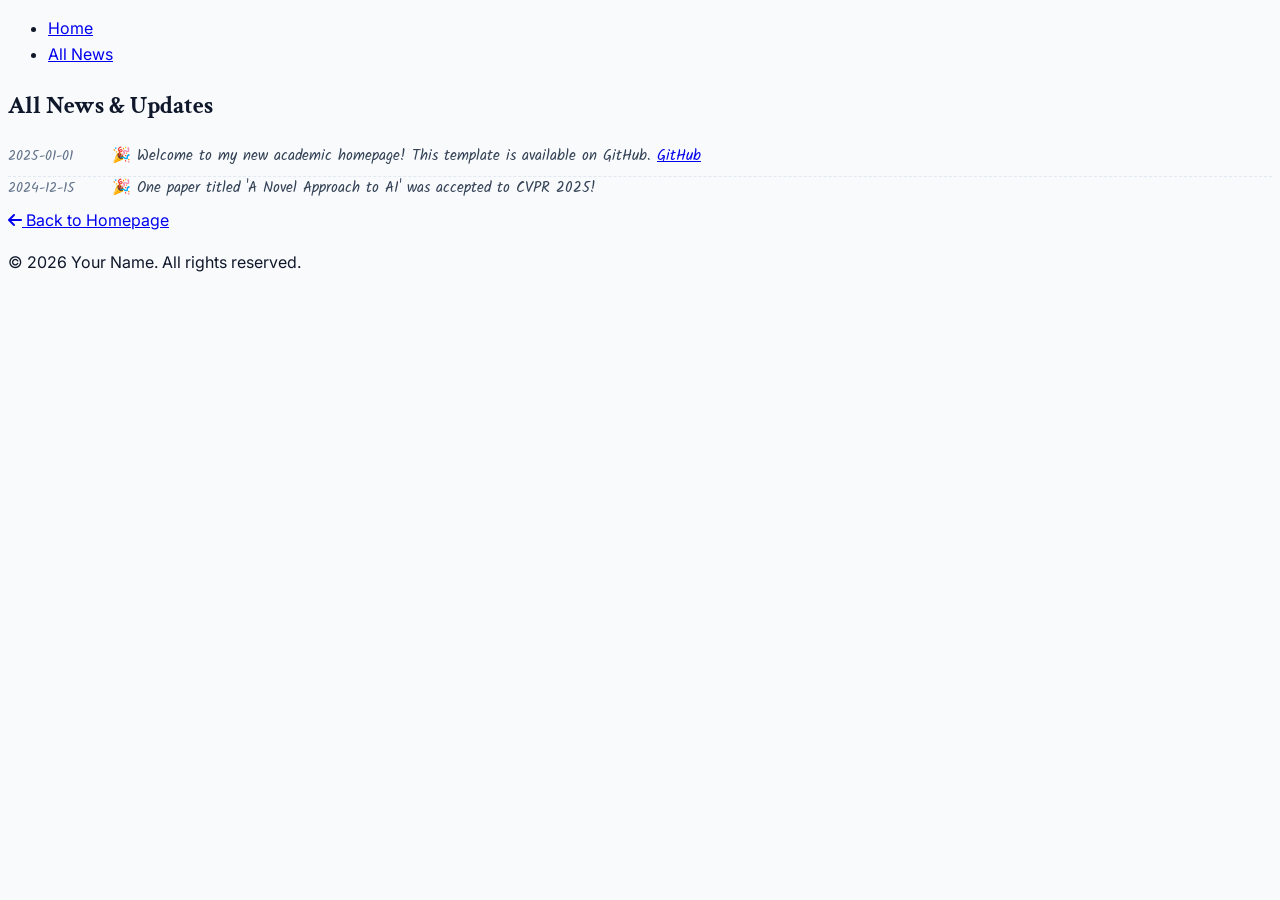
==== pages/all-news.html @ 8fb9178e "Initial commit: AcaNova-X Template Release" ====
<!DOCTYPE html>
<html lang="en">
<head>
    <meta charset="UTF-8">
    <meta name="viewport" content="width=device-width, initial-scale=1.0">
    <title>All News - Your Name</title>
    <link rel="stylesheet" href="../styles.css">
    <link rel="stylesheet" href="https://cdnjs.cloudflare.com/ajax/libs/font-awesome/6.4.0/css/all.min.css">
</head>
<body>
    <!-- Top Navigation - Shared Banner -->
    <nav class="top-nav">
        <ul class="nav-links">
            <li><a href="../index.html">Home</a></li>
            <li><a href="#" class="active">All News</a></li>
        </ul>
    </nav>

    <!-- Content Container -->
    <div class="content-container">
        <!-- Main Content -->
        <div class="main-wrapper">
            <main class="main-content">
                <section id="all-news" class="section">
                    <h2 class="section-title">All News & Updates</h2>
                    <div class="content-block">
                        <div id="all-news-container" class="news-list">
                            <!-- News items will be dynamically loaded here from news.json -->
                        </div>
                        <div class="view-all-container">
                            <a href="../index.html" class="view-all-btn"><i class="fas fa-arrow-left"></i> Back to Homepage</a>
                        </div>
                    </div>
                </section>
            </main>
        </div>
    </div>

    <footer>
        <p>&copy; <span id="current-year"></span> Your Name. All rights reserved.</p>
    </footer>

    <script>
        // Update copyright year
        document.getElementById('current-year').textContent = new Date().getFullYear();
    </script>
    <script src="../script.js"></script>
</body>
</html>
---- styles.css ----
@import url('https://fonts.googleapis.com/css2?family=Crimson+Text:ital,wght@0,400;0,600;0,700;1,400&family=Inter:wght@300;400;500;600;700&family=Kalam:wght@300;400;700&display=swap');

/* Base Styles */
body {
    font-family: 'Inter', sans-serif;
    color: #0f172a; /* slate-900 */
    background-color: #f8fafc; /* slate-50 */
    line-height: 1.6;
}

/* Typography Overrides */
h1, h2, h3, h4, h5, h6 {
    font-family: 'Crimson Text', serif;
}

.font-serif {
    font-family: 'Crimson Text', serif;
}

.font-sans {
    font-family: 'Inter', sans-serif;
}

/* Glassmorphism Navigation */
.glass {
    background: rgba(255, 255, 255, 0.85);
    backdrop-filter: blur(12px);
    -webkit-backdrop-filter: blur(12px);
    border-bottom: 1px solid rgba(255, 255, 255, 0.3);
    box-shadow: 0 4px 30px rgba(0, 0, 0, 0.03);
}

.nav-item {
    position: relative;
    font-weight: 500;
    color: #475569; /* slate-600 */
    transition: color 0.2s;
}

.nav-item:hover {
    color: #1e293b; /* slate-800 */
}

.nav-item::after {
    content: '';
    position: absolute;
    width: 0;
    height: 2px;
    bottom: -4px;
    left: 0;
    background-color: #d4a562; /* accent */
    transition: width 0.3s ease;
}

.nav-item:hover::after {
    width: 100%;
}

/* Hero Section */
.profile-image-container {
    position: relative;
    z-index: 10;
}

/* Section Styling */
section {
    position: relative;
}

.section-header h2 {
    position: relative;
    display: inline-block;
}

.section-header h2::after {
    content: '';
    position: absolute;
    bottom: 2px;
    left: 0;
    width: 40%;
    height: 3px;
    background-color: rgba(212, 165, 98, 0.3); /* accent with opacity */
    z-index: -1;
}

/* Main Layout Grid */
.grid-layout {
    display: grid;
    grid-template-columns: 1fr;
    gap: 2rem;
}

@media (min-width: 1024px) {
    .grid-layout {
        grid-template-columns: 320px 1fr;
        gap: 4rem;
        align-items: start;
    }
}

/* Cards */
.news-card, .research-card, .contact-card {
    transition: all 0.3s ease;
}

.news-card:hover, .research-card:hover, .contact-card:hover {
    transform: translateY(-2px);
    box-shadow: 0 10px 15px -3px rgba(0, 0, 0, 0.1), 0 4px 6px -2px rgba(0, 0, 0, 0.05);
    border-color: #cbd5e1; /* slate-300 */
}

/* Scrollbar */
::-webkit-scrollbar {
    width: 8px;
}

::-webkit-scrollbar-track {
    background: #f1f5f9;
}

::-webkit-scrollbar-thumb {
    background: #cbd5e1;
    border-radius: 4px;
}

::-webkit-scrollbar-thumb:hover {
    background: #94a3b8;
}

/* Utility */
.text-accent {
    color: #d4a562;
}

.bg-accent {
    background-color: #d4a562;
}

.border-accent {
    border-color: #d4a562;
}

.hover\:text-accent:hover {
    color: #d4a562;
}

/* Research Highlights (Accordion/Details Style if needed, but using clean list for now) */
details summary {
    cursor: pointer;
    transition: all 0.2s cubic-bezier(0.4, 0, 0.2, 1);
    text-align: justify;
}

/* New Publication List Styles */
.pub-year-group {
    margin-bottom: 2rem;
}

.pub-year-header {
    font-family: 'Inter', sans-serif; /* Wider than Crimson Text */
    font-size: 1.35rem; /* Slightly larger */
    font-weight: 700;
    font-style: italic;
    letter-spacing: 0.05em; /* Add spacing for wider look */
    color: #1e293b;
    margin-bottom: 1rem;
    border-bottom: 2px solid #e2e8f0;
    padding-bottom: 0.25rem;
    display: inline-block;
}

.pub-list-ul {
    list-style-type: disc;
    padding-left: 1.5rem;
}

.pub-list-item {
    margin-bottom: 1.25rem;
    line-height: 1.5;
}

.pub-line-1 {
    font-size: 1rem;
    margin-bottom: 0.1rem;
}

.pub-venue-tag {
    font-weight: 700;
    margin-right: 0.5rem;
}

.pub-title-text {
    font-weight: 600;
    color: #1e293b;
}

.pub-link-btn {
    display: inline-block;
    font-size: 0.75rem;
    padding: 0.1rem 0.5rem;
    border: 1px solid #cbd5e1;
    border-radius: 4px;
    color: #475569;
    margin-left: 0.5rem;
    text-decoration: none;
    transition: all 0.2s;
    vertical-align: middle;
    background-color: white;
}

.pub-link-btn:hover {
    border-color: #d4a562;
    color: #d4a562;
    background-color: #fffbeb;
}

.tag-arxiv {
    color: #2563eb; /* Blue for Arxiv */
}

.tag-conference {
    color: #dc2626; /* Red for Conference/Journal */
}

.pub-title-link {
    color: #1e293b;
    text-decoration: none;
    font-weight: 600;
    border-bottom: 1px solid transparent;
    transition: border-color 0.2s;
}

.pub-title-link:hover {
    color: #d4a562; /* accent */
    border-bottom-color: #d4a562;
}

.pub-line-2 {
    font-size: 0.95rem;
    color: #4b5563; /* neutral-600 */
    margin-bottom: 0.1rem;
}

.pub-line-2 strong, .pub-line-2 b {
    color: #1e293b; /* primary */
    font-weight: 600;
}

.pub-line-3 {
    font-size: 0.9rem;
    color: #64748b; /* slate-500 */
    font-style: italic;
}

/* Publication Card Typography (Legacy/Unused for now) */
.pub-title {
    font-size: 1.1rem;
    font-weight: 600;
    color: #1e293b; /* primary */
    margin-bottom: 0.5rem;
    line-height: 1.4;
}

.pub-authors {
    font-size: 0.95rem;
    color: #64748b; /* muted */
    margin-bottom: 0.5rem;
}

.pub-venue {
    font-size: 0.9rem;
    font-weight: 500;
    color: #64748b; /* muted */
    margin-bottom: 1rem;
    font-style: italic;
}

.pub-highlight {
    font-size: 0.85rem;
    color: #d97706; /* amber-600 */
    font-weight: 600;
    margin-bottom: 0.5rem;
}

/* Publication CCF Ranks and Badges */
.pub-badge-highlight {
    display: inline-block;
    background-color: #ef4444; /* Red */
    color: white;
    font-size: 0.75rem;
    font-weight: 700;
    padding: 0.1rem 0.4rem;
    border-radius: 4px;
    margin-right: 0.5rem;
    vertical-align: middle;
    line-height: 1.2;
}

.ccf-rank {
    font-weight: 700;
    margin-left: 0.3rem;
}

.ccf-a {
    color: #dc2626; /* Red-600 */
}

.ccf-b {
    color: #2563eb; /* Blue-600 */
}

.ccf-c {
    color: #16a34a; /* Green-600 */
}

.publication:hover {
    border-color: #d4a562; /* accent */
    box-shadow: 0 10px 30px -10px rgba(0,0,0,0.05);
    transform: translateY(-2px);
}

/* Venue Logo - Hidden for Text-Only Style */
.venue-logo {
    display: none;
}

/* News Item Dashed Line */
.news-item {
    display: grid;
    grid-template-columns: 80px 1fr;
    gap: 1.5rem;
    align-items: baseline;
    padding-bottom: 0.5rem;
    border-bottom: 1px dashed #e2e8f0;
}

.news-date {
    font-family: 'Kalam', cursive; /* Cleaner, wider handwriting font */
    font-weight: 400; 
    font-size: 0.9rem; 
    color: #64748b;
    white-space: nowrap;
}

.news-content {
    font-family: 'Kalam', cursive; /* Cleaner, wider handwriting font */
    font-size: 0.95rem; 
    color: #334155;
    line-height: 1.5;
}

.news-item:last-child {
    border-bottom: none;
}

/* Formal Text */
.formal-font {
    font-family: 'Times New Roman', Times, serif;
    font-size: 1.05rem;
    line-height: 1.6;
}

/* Service Section */
.service-category {
    padding-bottom: 1.5rem;
    border-bottom: 1px solid #f1f5f9;
    margin-bottom: 1.5rem;
}

.service-category:last-child {
    border-bottom: none;
    margin-bottom: 0;
    padding-bottom: 0;
}

.service-category h3 {
    font-size: 1rem; /* Match education header size */
    font-weight: 600;
    color: #1e293b;
    margin-bottom: 0.35rem;
    font-family: 'Inter', sans-serif;
}

.service-items {
    font-family: 'Inter', sans-serif;
    font-size: 0.9rem; /* Match education text size (approx) */
    color: #475569;
    line-height: 1.5;
}

/* Honors Section Styling */
.honor-item {
    display: grid;
    grid-template-columns: 100px 1fr;
    gap: 1.5rem;
    align-items: baseline;
    margin-bottom: 1.5rem;
}

.honor-year {
    font-family: 'Courier New', Courier, monospace;
    font-weight: 700;
    font-size: 0.9rem;
    color: #d4a562; /* accent */
    text-align: right;
    white-space: nowrap;
}

.honor-content h3 {
    font-size: 1rem;
    font-weight: 600;
    color: #1e293b; /* primary */
}

/* Publication Thumbnail & Layout */
.pub-content-wrapper {
    width: 100%;
}

.pub-list-item.with-thumbnail-expanded {
    display: flex;
    gap: 1.5rem;
    align-items: flex-start;
    padding: 1rem;
    background-color: white;
    border: 1px solid #e2e8f0;
    border-radius: 8px;
    box-shadow: 0 4px 6px -1px rgba(0, 0, 0, 0.1);
}

.pub-thumbnail-box {
    width: 200px; /* Fixed width for thumbnail */
    flex-shrink: 0;
    order: -1; /* Move to the left */
    border: none;
    padding: 0;
    border-radius: 0;
    background: transparent;
    box-shadow: none;
}

.pub-thumbnail-box img {
    width: 100%;
    height: auto;
    display: block;
    border-radius: 4px;
    box-shadow: 0 2px 4px rgba(0,0,0,0.1);
}

.pub-list-item.with-thumbnail-expanded .pub-content-wrapper {
    flex-grow: 1;
}

/* Adjust text spacing in expanded mode */
.pub-list-item.with-thumbnail-expanded .pub-line-1 {
    margin-bottom: 0.5rem;
}

.pub-list-item.with-thumbnail-expanded .pub-title-text {
    font-size: 1.1rem; /* Larger title in expanded mode */
}

.pub-btn-preview {
    cursor: pointer;
}

.pub-btn-preview.active {
    background-color: #1e293b;
    color: white;
    border-color: #1e293b;
}

/* Make sure mobile layout stacks */
@media (max-width: 640px) {
    .pub-list-item.with-thumbnail-expanded {
        flex-direction: column;
    }
    .pub-thumbnail-box {
        width: 100%;
        max-width: 300px;
        margin-top: 0.5rem;
    }
}
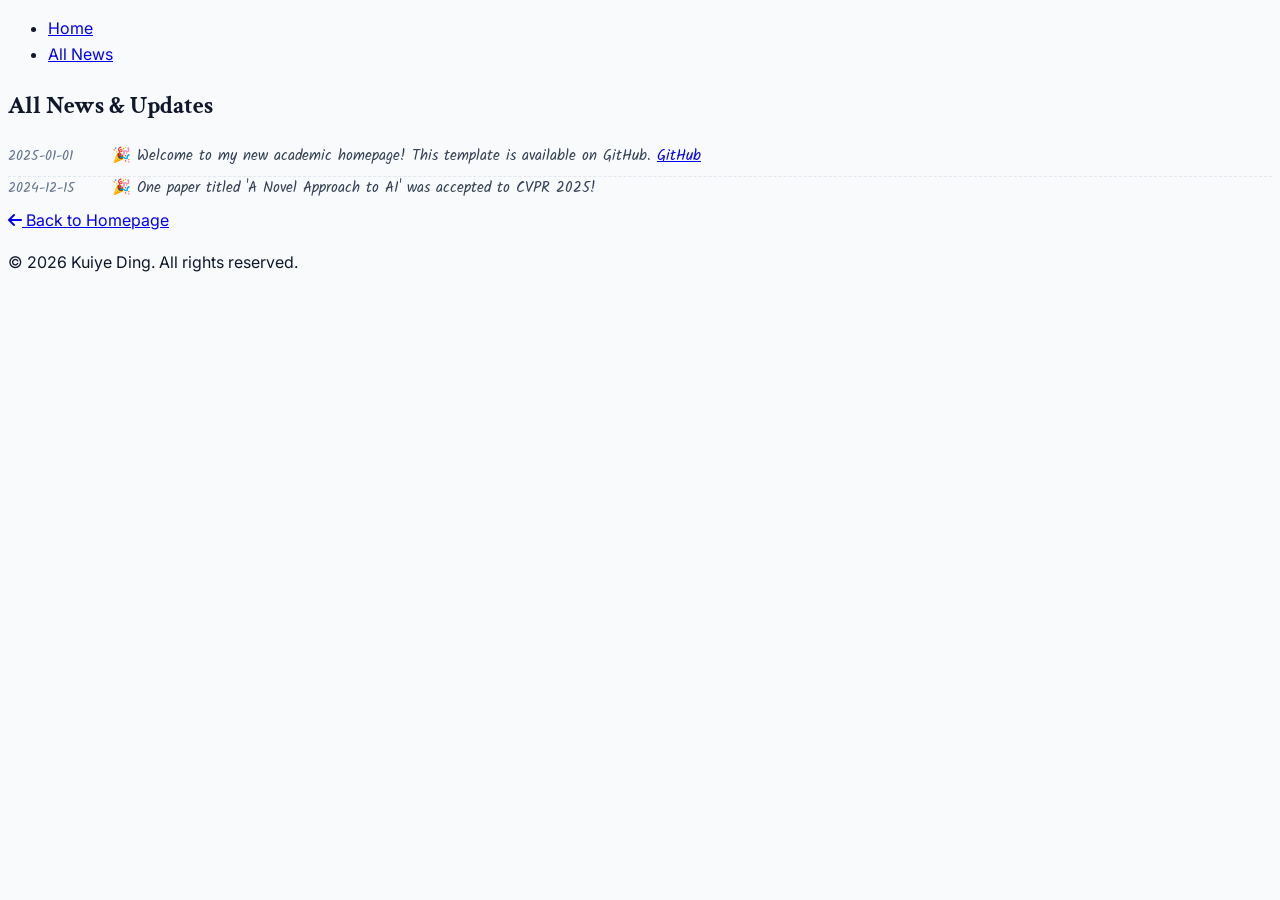
==== commit 902b9171: "Update all-news.html" ====
--- a/pages/all-news.html
+++ b/pages/all-news.html
@@ -3,7 +3,7 @@
 <head>
     <meta charset="UTF-8">
     <meta name="viewport" content="width=device-width, initial-scale=1.0">
-    <title>All News - Your Name</title>
+    <title>All News - Kuiye Ding</title>
     <link rel="stylesheet" href="../styles.css">
     <link rel="stylesheet" href="https://cdnjs.cloudflare.com/ajax/libs/font-awesome/6.4.0/css/all.min.css">
 </head>
@@ -28,7 +28,9 @@
                             <!-- News items will be dynamically loaded here from news.json -->
                         </div>
                         <div class="view-all-container">
-                            <a href="../index.html" class="view-all-btn"><i class="fas fa-arrow-left"></i> Back to Homepage</a>
+                            <a href="../index.html" class="view-all-btn">
+                                <i class="fas fa-arrow-left"></i> Back to Homepage
+                            </a>
                         </div>
                     </div>
                 </section>
@@ -37,7 +39,7 @@
     </div>
 
     <footer>
-        <p>&copy; <span id="current-year"></span> Your Name. All rights reserved.</p>
+        <p>&copy; <span id="current-year"></span> Kuiye Ding. All rights reserved.</p>
     </footer>
 
     <script>
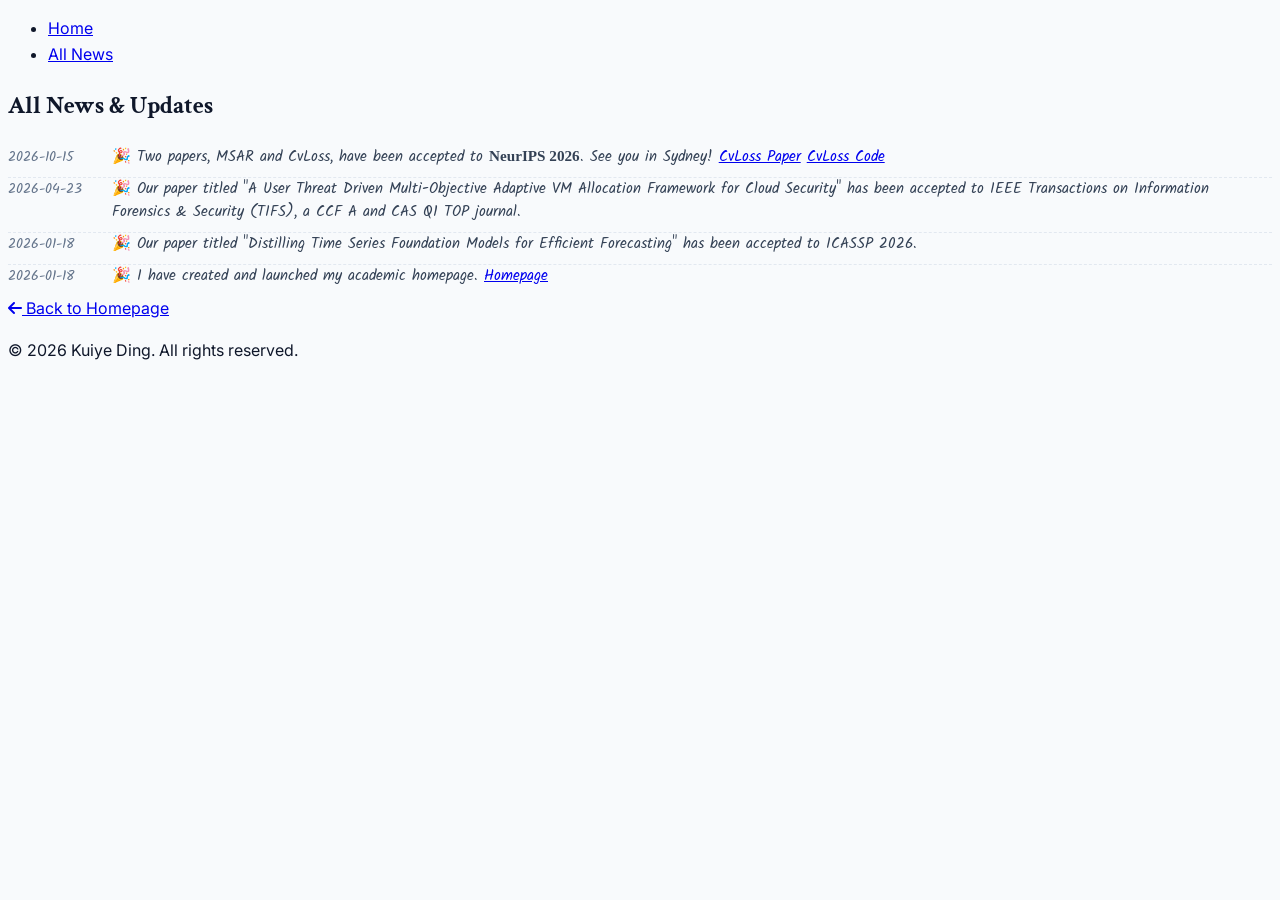
==== commit a429c247: "Refresh homepage data to show both NeurIPS acceptances" ====
--- a/pages/all-news.html
+++ b/pages/all-news.html
@@ -46,6 +46,6 @@
         // Update copyright year
         document.getElementById('current-year').textContent = new Date().getFullYear();
     </script>
-    <script src="../script.js"></script>
+    <script src="../script.js?v=20261015-neurips-2"></script>
 </body>
 </html>
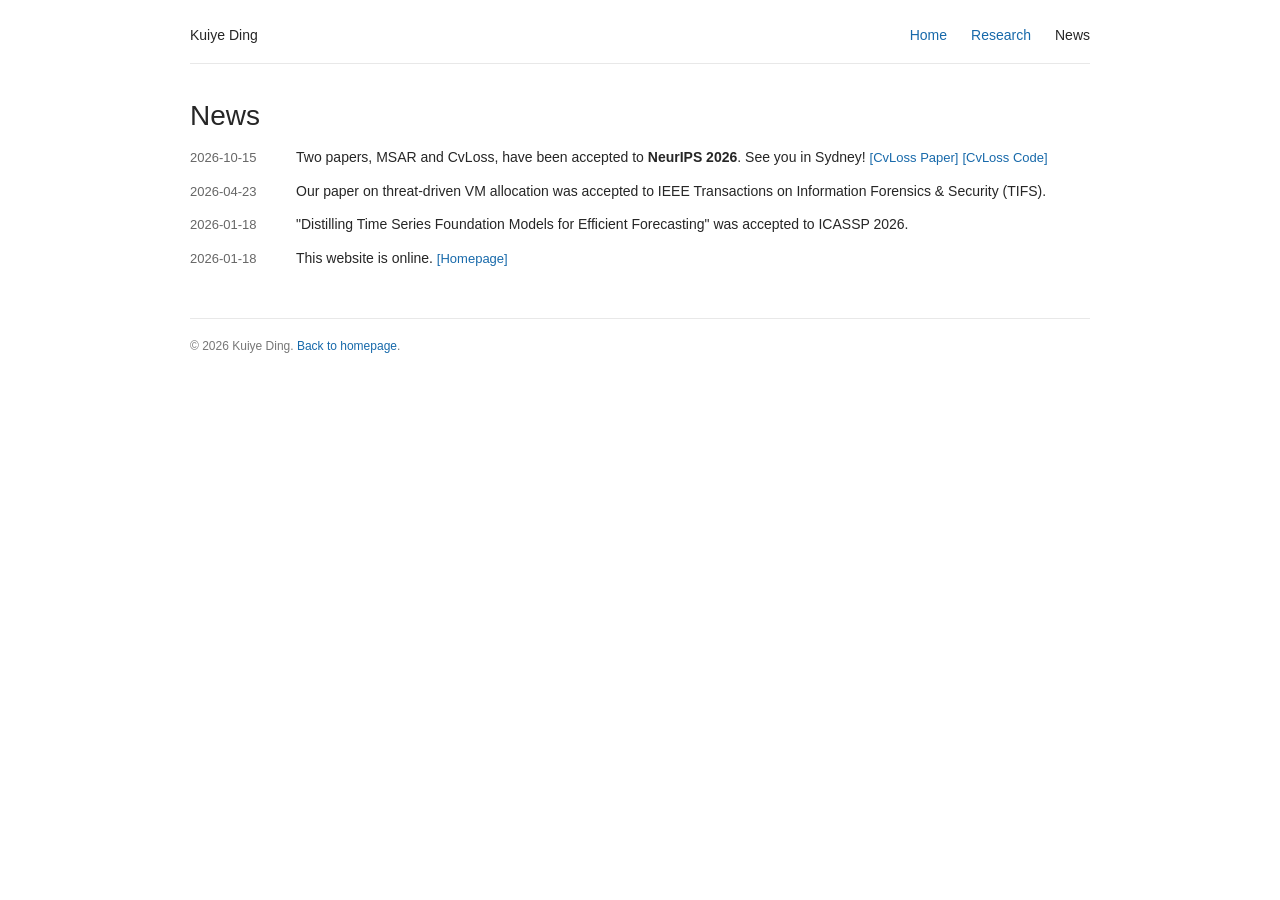
==== commit 9029cd20: "Simplify academic homepage and publication layouts" ====
--- a/pages/all-news.html
+++ b/pages/all-news.html
@@ -3,49 +3,13 @@
 <head>
     <meta charset="UTF-8">
     <meta name="viewport" content="width=device-width, initial-scale=1.0">
-    <title>All News - Kuiye Ding</title>
-    <link rel="stylesheet" href="../styles.css">
-    <link rel="stylesheet" href="https://cdnjs.cloudflare.com/ajax/libs/font-awesome/6.4.0/css/all.min.css">
+    <title>News - Kuiye Ding</title>
+    <link rel="stylesheet" href="../homepage.css?v=20261015-academic">
+    <script src="../script.js?v=20261015-academic" defer></script>
 </head>
 <body>
-    <!-- Top Navigation - Shared Banner -->
-    <nav class="top-nav">
-        <ul class="nav-links">
-            <li><a href="../index.html">Home</a></li>
-            <li><a href="#" class="active">All News</a></li>
-        </ul>
-    </nav>
-
-    <!-- Content Container -->
-    <div class="content-container">
-        <!-- Main Content -->
-        <div class="main-wrapper">
-            <main class="main-content">
-                <section id="all-news" class="section">
-                    <h2 class="section-title">All News & Updates</h2>
-                    <div class="content-block">
-                        <div id="all-news-container" class="news-list">
-                            <!-- News items will be dynamically loaded here from news.json -->
-                        </div>
-                        <div class="view-all-container">
-                            <a href="../index.html" class="view-all-btn">
-                                <i class="fas fa-arrow-left"></i> Back to Homepage
-                            </a>
-                        </div>
-                    </div>
-                </section>
-            </main>
-        </div>
-    </div>
-
-    <footer>
-        <p>&copy; <span id="current-year"></span> Kuiye Ding. All rights reserved.</p>
-    </footer>
-
-    <script>
-        // Update copyright year
-        document.getElementById('current-year').textContent = new Date().getFullYear();
-    </script>
-    <script src="../script.js?v=20261015-neurips-2"></script>
+    <header class="top-nav site-header"><nav class="site-navigation" aria-label="Main navigation"><a class="page-home-link" href="../index.html">Kuiye Ding</a><a href="../index.html">Home</a><a href="research.html">Research</a><a href="all-news.html" aria-current="page">News</a></nav></header>
+    <main class="site-main"><section id="all-news"><h1 class="page-title">News</h1><div id="all-news-container" class="news-list"></div></section></main>
+    <footer class="site-footer"><p>© 2026 Kuiye Ding. <a href="../index.html">Back to homepage</a>.</p></footer>
 </body>
 </html>
--- a/homepage.css
+++ b/homepage.css
@@ -0,0 +1,93 @@
+:root { color-scheme: light; }
+* { box-sizing: border-box; }
+html { scroll-behavior: smooth; }
+body { margin: 0; background: #fff; color: #262626; font: 15px/1.65 Arial, Helvetica, sans-serif; }
+a { color: #1769aa; text-decoration: none; }
+a:hover { text-decoration: underline; text-underline-offset: 3px; }
+a:focus-visible, button:focus-visible, summary:focus-visible { outline: 2px solid #1769aa; outline-offset: 4px; }
+button { font: inherit; }
+h1, h2, h3, p { margin-top: 0; }
+h1 { font-size: 32px; line-height: 1.3; font-weight: 500; }
+h2 { font-size: 23px; line-height: 1.4; font-weight: 500; margin-bottom: 16px; }
+h3 { font-size: 15px; font-weight: 600; }
+p { margin-bottom: 13px; }
+strong { font-weight: 600; }
+section[id] { scroll-margin-top: 24px; }
+[hidden], .hidden { display: none !important; }
+.site-header, .site-main, .site-footer { width: min(900px, calc(100% - 48px)); margin-left: auto; margin-right: auto; }
+.site-header { padding: 24px 0 16px; border-bottom: 1px solid #e8e8e8; }
+.site-navigation { display: flex; justify-content: flex-end; flex-wrap: wrap; gap: 10px 24px; font-size: 14px; }
+.site-navigation .page-home-link { margin-right: auto; color: #262626; }
+.site-navigation [aria-current="page"] { color: #262626; }
+.site-main { padding-top: 34px; }
+.site-main > section + section { margin-top: 38px; }
+.introduction { display: grid; grid-template-columns: minmax(0, 1fr) 210px; gap: 42px; align-items: start; }
+.biography h1 { margin-bottom: 20px; }
+.biography h1 span { font-size: 21px; font-weight: 400; margin-left: 10px; color: #555; white-space: nowrap; }
+.site-avatar { display: block; width: 210px; height: 210px; object-fit: cover; margin-top: 8px; border-radius: 3px; }
+.profile-links { display: flex; flex-wrap: wrap; gap: 10px; margin: 20px 0 0; }
+.profile-links span { color: #888; }
+.section-heading { display: flex; align-items: baseline; justify-content: space-between; gap: 12px 24px; flex-wrap: wrap; margin-bottom: 14px; }
+.section-heading h2 { margin-bottom: 0; }
+.section-heading > a { font-size: 13px; }
+.section-note { color: #666; font-size: 13px; margin: -4px 0 20px; }
+.news-list { display: grid; gap: 10px; }
+.news-item { display: grid; grid-template-columns: 92px minmax(0, 1fr); gap: 14px; font-size: 14px; }
+.news-date { color: #666; white-space: nowrap; font-size: 13px; line-height: 1.8; font-variant-numeric: tabular-nums; }
+.news-content a { white-space: nowrap; font-size: 13px; }
+.news-content a::before { content: '['; }
+.news-content a::after { content: ']'; }
+.pub-year-group + .pub-year-group { margin-top: 26px; }
+.pub-year-header { color: #666; font-size: 15px; font-weight: 400; margin: 0 0 16px; }
+.pub-list-ul { list-style: none; margin: 0; padding: 0; }
+.pub-list-item { margin-bottom: 24px; }
+.pub-list-item:last-child { margin-bottom: 0; }
+.pub-line-1 { line-height: 1.5; font-size: 15px; font-weight: 600; margin-bottom: 4px; }
+.pub-line-2 { line-height: 1.65; font-size: 14px; color: #444; }
+.pub-line-3 { font-size: 14px; margin-top: 2px; display: flex; align-items: baseline; flex-wrap: wrap; gap: 2px 10px; }
+.pub-venue-name { font-style: italic; }
+.pub-resource-links { display: inline-flex; flex-wrap: wrap; gap: 10px; }
+.pub-link-btn { display: inline; border: 0; background: none; padding: 0; color: #1769aa; font: inherit; cursor: pointer; }
+.pub-link-btn::before { content: '['; }
+.pub-link-btn::after { content: ']'; }
+.pub-link-btn:hover { text-decoration: underline; }
+.pub-thumbnail-box { margin-top: 14px; }
+.pub-thumbnail-box img { display: block; width: auto; max-width: 100%; max-height: 480px; object-fit: contain; }
+.service-certificate { font-size: 14px; margin-top: 14px; }
+.service-certificate summary { color: #1769aa; cursor: pointer; width: fit-content; }
+.certificate-content { padding-top: 16px; }
+.certificate-content figure { margin: 0 0 8px; }
+.certificate-content img { display: block; width: 100%; height: auto; border: 1px solid #eee; }
+.certificate-content figcaption { font-size: 12px; color: #666; margin-top: 6px; }
+.background-list { display: grid; gap: 18px; }
+.background-entry { display: grid; grid-template-columns: 150px minmax(0, 1fr); gap: 18px; }
+.background-entry h3, .background-entry p { margin-bottom: 3px; }
+.background-entry p { font-size: 14px; }
+.background-date { color: #666; font-size: 13px !important; padding-top: 2px; }
+.site-footer { margin-top: 48px; padding: 18px 0 24px; border-top: 1px solid #e8e8e8; color: #777; font-size: 12px; }
+.site-footer p { margin-bottom: 4px; }
+.template-credit { font-size: 11px; color: #888; }
+.page-title { font-size: 28px; margin-bottom: 12px; }
+.page-intro { color: #555; }
+.back-link { display: inline-block; margin-top: 30px; }
+@media (max-width: 660px) {
+    body { font-size: 14px; }
+    .site-header, .site-main, .site-footer { width: calc(100% - 36px); }
+    .site-header { padding-top: 18px; }
+    .site-navigation { justify-content: flex-start; gap: 8px 18px; font-size: 13px; }
+    .site-main { padding-top: 26px; }
+    .introduction { grid-template-columns: minmax(0, 1fr) 112px; gap: 20px; }
+    .biography { display: contents; }
+    .biography h1 { grid-column: 1; grid-row: 1; align-self: center; font-size: 28px; margin-bottom: 0; }
+    .biography h1 span { display: block; font-size: 19px; margin: 6px 0 0; }
+    .site-avatar { grid-column: 2; grid-row: 1; width: 112px; height: 112px; margin-top: 0; }
+    .biography > p { grid-column: 1 / -1; margin-bottom: 0; }
+    .profile-links { margin-top: 0; }
+    .site-main > section + section { margin-top: 32px; }
+    h2 { font-size: 22px; }
+    .news-item { grid-template-columns: 82px minmax(0, 1fr); gap: 10px; }
+    .news-date { font-size: 12px; }
+    .section-heading > a { font-size: 12px; }
+    .background-entry { grid-template-columns: 1fr; gap: 2px; }
+}
+@media (prefers-reduced-motion: reduce) { html { scroll-behavior: auto; } }
